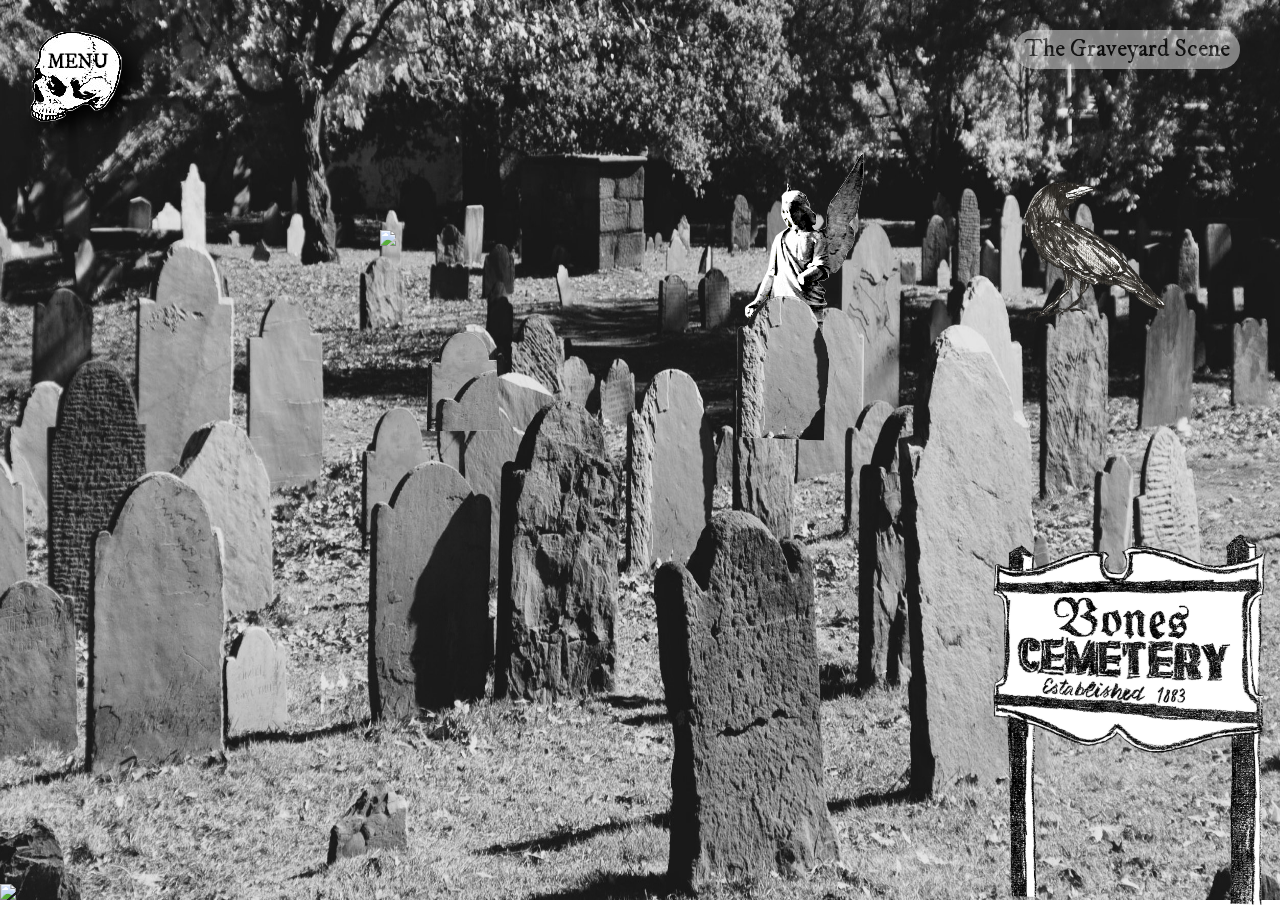
==== docs/site_game_page_1.html @ 40d25200 "fichiers initiaux" ====
<!DOCTYPE HTML>
<html>
	<head>

		<!-- type de document, encodage des caractères -->
		<meta http-equiv="content-type" content="text/html; charset=utf-8">

		<!-- empêcher le référencement -->
		<meta name="robots" content="noindex, nofollow, noarchive" />

		<!-- pour les mobiles -->
		<meta name="viewport" content="width=device-width, user-scalable=yes, initial-scale=1.0" />

		<!-- titre affiché dans l'onglet du navigateur et sur les moteurs de recherche -->
		<title>Find The Crow Graveyard Scene</title>
		<link rel="icon" href="images/cursor_2.png" type="image/png">

		<!-- texte de description affiché par les moteurs de recherche -->
		<meta name="description" content="">

		<link rel="stylesheet" href="css/style_site_game_page_1.css">

		<!-- liens vers les fichiers et librairies JavaScript -->
		<script src="js/jquery-3.7.1.min.js"></script>
		<script src="js/script_site_game_page_1.js"></script>
	</head>

	<body>

		<a id="top"></a>

		<header>
			<h2>The Graveyard Scene</h2>
		</header>

		<main>
			<img class="crow etat1" src="images/crow2.png" />
			<img class="fond" src="images/graveyardcrop.jpg">
			<img class="statue" src="images/statuemontmartrecrop.png">
			<img class="statueange" src="images/statuenet.png">
			<img class="sign" src="images/cemetery sign.png">
			<img class="stone" src="images/gravestone1.png">
			<img class="montparnasse" src="images/montparnasse.png">
			<img class="stone2" src="images/gravestone2.png">

			
			<!-- MENU SET UP-->
			
			<img onclick="openNav()" class="skull" src="images/skull4.png" />

			<div id="mySidenav" class="sidenav">
			  <a href="javascript:void(0)" class="closebtn" onclick="closeNav()">&times;</a>
			  <a href="site_find_the_crow.html">Home</a>
			  <a href="site_game_page_1.html">The Graveyard</a>
			  <a href="site_game_page_2.html">The Ruin</a>
			  <a href="site_game_page_3.html">The Church</a>
			  <a href="site_game_page_4.html">The Forest</a>
			  <a href="site_game_page_5.html">The House</a>
			  <a href="site_game_page_6.html">Skip to the end</a>
			</div>
		</main>

		<footer>
		</footer>
		
	</body>
</html>
---- docs/css/style_site_game_page_1.css ----
/* ----------------------------- */
/* Reset CSS
/* ----------------------------- */

@charset "UTF-8";
html {
  /* on s'arrange pour que 1rem soit égal à 10px */
  font-size: 62.5%;
  /* IE9-IE11 */
  font-size: calc(1em * 0.625);
}

/* la suite du reset permet d'enlever les marges par défaut créées par les navigateurs */
/* et de donner un comportement plus intuitif aux principaux éléments */

html {
  box-sizing: border-box;
}
*,
*:before,
*:after {
  box-sizing: inherit;
}
html, body, div, span, applet, object, iframe,
h1, h2, h3, h4, h5, h6, p, blockquote, pre,
a, abbr, acronym, address, big, cite, code,
del, dfn, em, img, ins, kbd, q, s, samp,
small, strike, strong, sub, sup, tt, var,
b, u, i, center,
dl, dt, dd, ol, ul, li,
fieldset, form, label, legend,
table, caption, tbody, tfoot, thead, tr, th, td,
article, aside, canvas, details, embed, 
figure, figcaption, footer, header, hgroup, 
menu, nav, output, ruby, section, summary,
time, mark, audio, video {
  margin: 0;
  padding: 0;
  border: 0;
  vertical-align: baseline;
}
article, aside, details, figcaption, figure, 
footer, header, hgroup, menu, nav, section {
  display: block;
}
ol, ul, menu {
  list-style: none;
}
blockquote, q {
  quotes: none;
}
blockquote:before, blockquote:after,
q:before, q:after {
  content: '';
  content: none;
}
table {
  border-collapse: collapse;
  border-spacing: 0;
}
img{
  max-width: 100%;
  height: auto;
}
a{
  color: inherit;
  text-decoration: none;
}
h1, h2, h3, h4, h5{
  font-weight: normal;
}
*[role='button']{
	cursor: pointer;
	user-select: none;
}

/* ----------------------------- */
/* Fonts 
/* ----------------------------- */

@font-face {
    font-family: 'IM FELL Regular';
    src: url('../fonts/IM_FELL_DW_Pica_Roman.woff') format('woff');
    font-weight: normal;
    font-style: normal;
    font-display: swap;
}

@font-face {
    font-family: 'IM FELL Italic';
    src: url('../fonts/IM_FELL_DW_Pica_Italic.woff') format('woff');
    font-weight: normal;
    font-style: italic;
    font-display: swap;
}

@font-face {
    font-family: 'RoutedGothic';
    src: url('../fonts/RoutedGothic.woff') format('woff');
    font-weight: normal;
    font-style: normal;
    font-display: swap;
}

body{
  font-family: 'Helvetica', Arial, sans-serif;
  font-size: 1.6rem; /* 1.6rem = 16px dans notre cas */
  line-height: 1.2;
}

/* ----------------------------- */
/* MENU SET UP
/* ----------------------------- */

/* SKULL MENU */

.skull{
  position: absolute;
  top: 30px;
  left: 30px;
  filter: drop-shadow(black 1rem 1rem 10px);
}

.skull:hover{
  filter: invert(100%);
}

/* The side navigation menu */
.sidenav {
  height: 100%; /* 100% Full-height */
  width: 0;
  position: fixed; /* Stay in place */
  z-index: 1; /* Stay on top */
  top: 0; /* Stay at the top */
  left: 0;
  background-color: #e8e8e8; /* Light grey*/
  overflow-x: hidden; /* Disable horizontal scroll */
  padding-top: 60px; /* Place content 60px from the top */
  transition: 0.5s; 
}

/* The navigation menu links */
.sidenav a {
  font-family: "IM FELL Regular";
  padding: 8px 8px 8px 32px;
  text-decoration: none;
  font-size: 30px;
  line-height: 40px;
  color: #111;
  display: block;
  transition: 0.3s;
  text-wrap: nowrap;
}

/* When you mouse over the navigation links, change their color */
.sidenav a:hover {
  font-family: 'IM FELL Italic';
  color: #91C4F2;
}

/* Position and style the close button (top right corner) */
.sidenav .closebtn {
  position: absolute;
  top: 0;
  right: 25px;
  font-size: 36px;
  margin-left: 50px;
}

/* Style page content - use this if you want to push the page content to the right when you open the side navigation */
#main {
  transition: margin-left .5s;
  padding: 20px;
}

/* On smaller screens, where height is less than 450px, change the style of the sidenav (less padding and a smaller font size) */
@media screen and (max-height: 450px) {
  .sidenav {padding-top: 15px;}
  .sidenav a {font-size: 18px;}
}

/* ----------------------------- */
/* Design général
/* ----------------------------- */

/* TITLE */

h2{
  font-family: 'IM FELL Regular' ;
  position: absolute;
  top: 30px;
  right: 40px;
  color: black;
  background-color: #e8e8e8;
  background-opacity: 70%;
  border-radius: 1em;
  padding: 5px;
  padding-left: 10px;
  padding-right: 10px;
  opacity: 50%;
}

/* ELEMENTS DE DECOR */

.fond{
  position: absolute;
  top: 0px;
  left: 0px;
  width: 100vw;
  height: 100vh;
  z-index: -1;
}

.statue{
  position: absolute;
  bottom: 0px;
}

.statueange{
  position: absolute;
  top: 150px;
  left: 700px;
  transform: scaleX(-1.0);
}

.sign{
  position: absolute;
  bottom: 0px;
  right: 10px;
  width: 22%;
  transform: rotate(2deg);
}

.stone{
  position: absolute;
  top: 290px;
  left: 730px;
  width: 8%;
}

.stone2{
  position: absolute;
  top: 326px;
  left: 424px;
  width: 6.3%;
}

.montparnasse{
  position: absolute;
  top: 230px;
  left: 380px;
  width: 6%;
}

/* CROW */

.crow.etat1{
  width: 150px;
  height: 150px;
  position: absolute;
  right: 108px;
  top: 175px;
  z-index: 1;
}

.crow.etat2{
  width: 100px;
  height: 100px;
  position: absolute;
  left: 605px;
  top: 240px;
  transform: scaleX(-1.0);
}

.crow.etat3{
  width: 90px;
  height: 90px;
  position: absolute;
  left: 200px;
  top: 212px;
  z-index: 1;
}
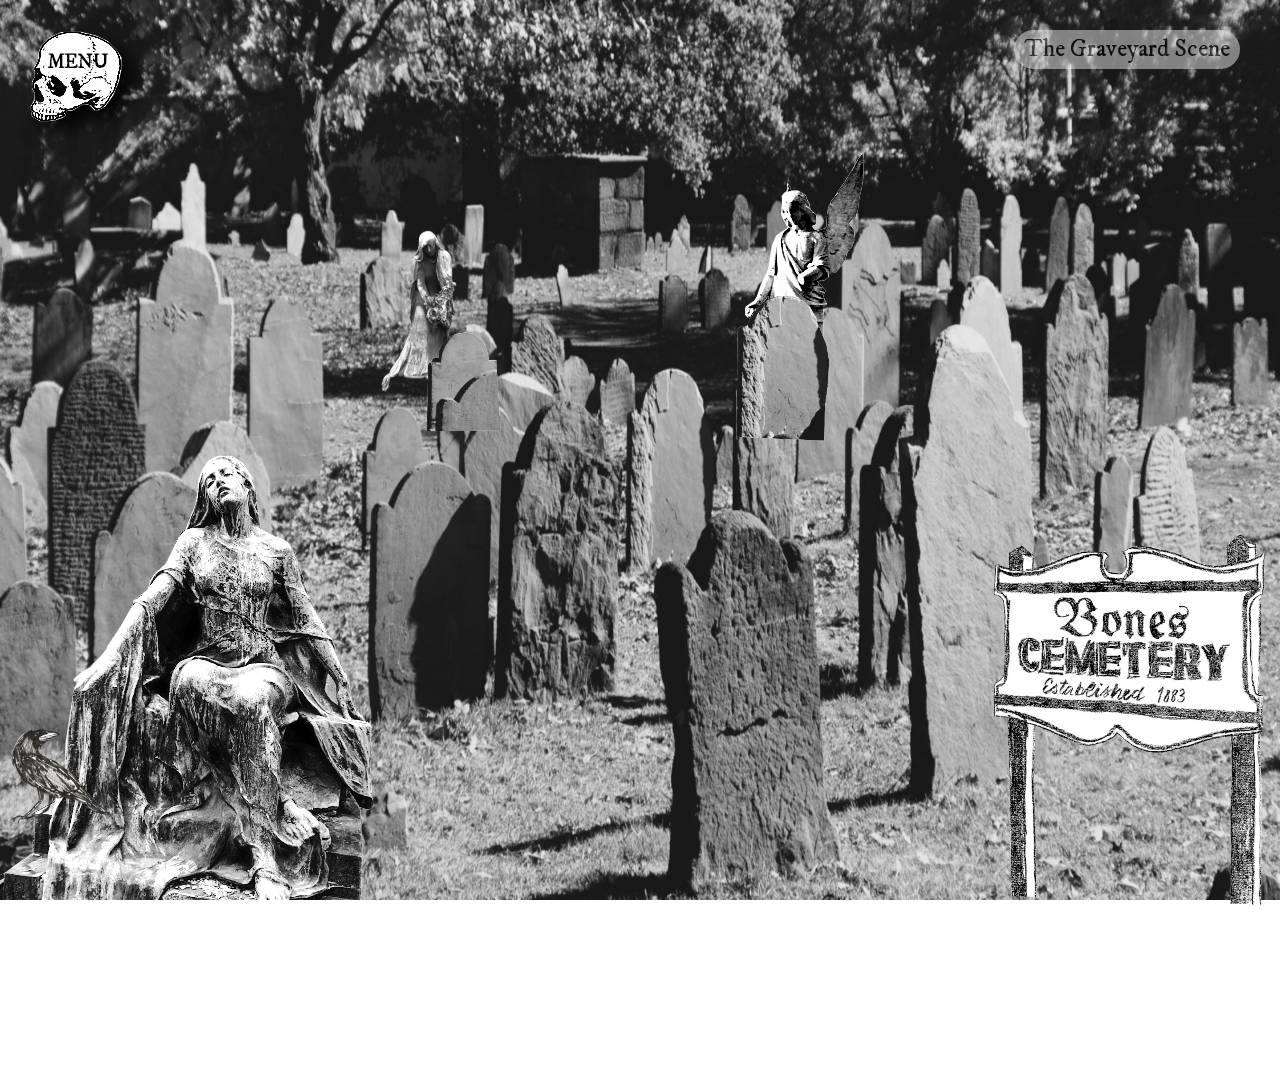
==== commit 4cd1ff01: "mobile version update" ====
--- a/docs/site_game_page_1.html
+++ b/docs/site_game_page_1.html
@@ -34,14 +34,16 @@
 		</header>
 
 		<main>
-			<img class="crow etat1" src="images/crow2.png" />
-			<img class="fond" src="images/graveyardcrop.jpg">
-			<img class="statue" src="images/statuemontmartrecrop.png">
+			<img class="crow etat1" src="images/crow2_light.png" />
+			<img class="fond" src="images/graveyardcrop_light.jpg">
+			<img class="statue" src="images/statuemontmartrecrop.PNG">
 			<img class="statueange" src="images/statuenet.png">
-			<img class="sign" src="images/cemetery sign.png">
+			<img class="sign" src="images/cemetery_sign_light.png">
 			<img class="stone" src="images/gravestone1.png">
-			<img class="montparnasse" src="images/montparnasse.png">
+			<img class="montparnasse" src="images/montparnasse.PNG">
 			<img class="stone2" src="images/gravestone2.png">
+
+			<img class="mobile_background" src="images/graveyardcrop_mobile.jpg">
 
 			
 			<!-- MENU SET UP-->
@@ -50,7 +52,7 @@
 
 			<div id="mySidenav" class="sidenav">
 			  <a href="javascript:void(0)" class="closebtn" onclick="closeNav()">&times;</a>
-			  <a href="site_find_the_crow.html">Home</a>
+			  <a href="index.html">Home</a>
 			  <a href="site_game_page_1.html">The Graveyard</a>
 			  <a href="site_game_page_2.html">The Ruin</a>
 			  <a href="site_game_page_3.html">The Church</a>
--- a/docs/css/style_site_game_page_1.css
+++ b/docs/css/style_site_game_page_1.css
@@ -130,7 +130,7 @@
   height: 100%; /* 100% Full-height */
   width: 0;
   position: fixed; /* Stay in place */
-  z-index: 1; /* Stay on top */
+  z-index: 2; /* Stay on top */
   top: 0; /* Stay at the top */
   left: 0;
   background-color: #e8e8e8; /* Light grey*/
@@ -205,9 +205,7 @@
 .fond{
   position: absolute;
   top: 0px;
-  left: 0px;
-  width: 100vw;
-  height: 100vh;
+  height: 100%;
   z-index: -1;
 }
 
@@ -252,14 +250,18 @@
   width: 6%;
 }
 
+.mobile_background{
+  opacity: 0
+}
+
 /* CROW */
 
 .crow.etat1{
-  width: 150px;
-  height: 150px;
-  position: absolute;
-  right: 108px;
-  top: 175px;
+  width: 100px;
+  height: 100px;
+  position: absolute;
+  left: 10px;
+  bottom: 75px;
   z-index: 1;
 }
 
@@ -279,4 +281,116 @@
   left: 200px;
   top: 212px;
   z-index: 1;
+}
+
+/* ----------------------------- */
+/* PHONES & SMALL SCREENS
+/* ----------------------------- */
+
+@media screen and (max-width: 730px){
+
+  .skull{
+    position: absolute;
+    top: 20px;
+    left: 20px;
+    filter: drop-shadow(black 1rem 1rem 10px);
+    width: 70px;
+  }
+
+  h2{
+    position: absolute;
+    top: 30px;
+    right: 20px;
+  }
+
+  .sign{
+    position: absolute;
+    bottom: 0px;
+    right: 10px;
+    width: 50%;
+    transform: rotate(2deg);
+  }
+  
+  .mobile_background{
+    position: absolute;
+    top: 0px;
+    width: auto;
+    height: 100%;
+    opacity: 1;
+    z-index: -1;
+  }
+
+  .fond{
+    opacity: 0;
+    position: absolute;
+    left: 0px;
+    top: 0px;
+  }
+
+  .stone{
+    opacity: 0;
+    position: absolute;
+    left: 0px;
+    top: 0px;
+  }
+
+  .stone2{
+    opacity: 0;
+    position: absolute;
+    left: 0px;
+    top: 0px;
+  }
+
+  .statue{
+    position: absolute;
+    bottom: 0px;
+  }
+
+  .statueange{
+    opacity: 0;
+    position: absolute;
+    left: 0px;
+    top: 0px;
+  }
+
+  .montparnasse{
+    position: absolute;
+    top: 75px;
+    left: 120px;
+    width: 20%;
+    z-index: 0;
+  }
+
+  /* CROW */
+
+  .crow.etat1{
+    width: 80px;
+    height: 80px;
+    position: absolute;
+    left: 10px;
+    top: 80%;
+    z-index: 1;
+  }
+
+  .crow.etat2{
+    width: 100px;
+    height: 100px;
+    position: absolute;
+    left: 170px;
+    top: 340px;
+    transform: scaleX(-1.0);
+    z-index: 1;
+  }
+
+  .crow.etat3{
+    width: 40px;
+    height: 40px;
+    position: absolute;
+    left: 20px;
+    top: 110px;
+    z-index: 1;
+  }
+
+
+
 }
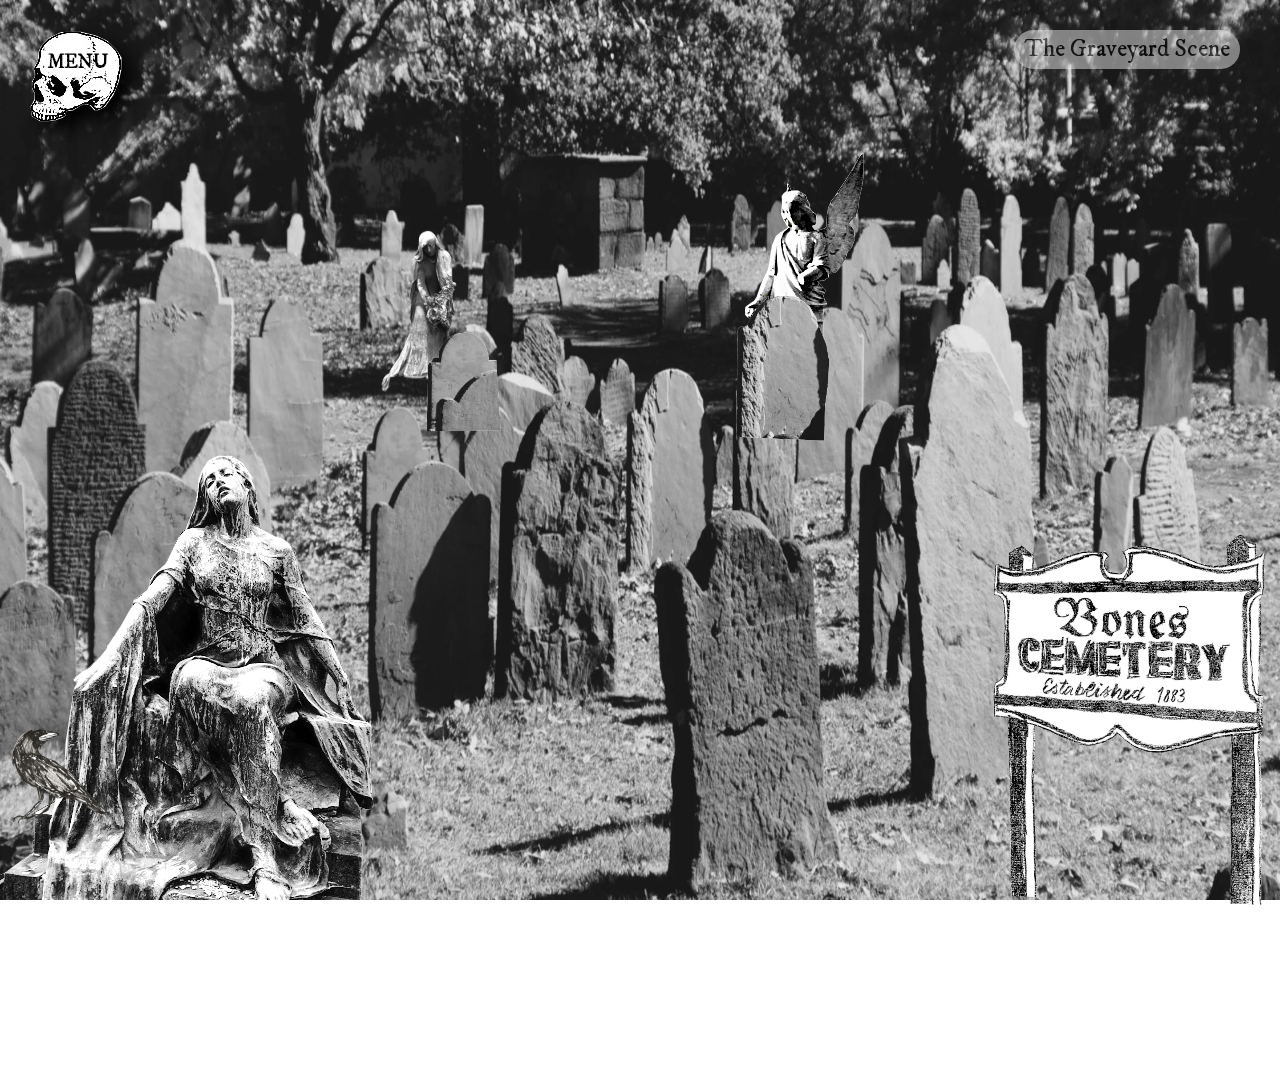
==== commit fa7f23ae: "webp images" ====
--- a/docs/site_game_page_1.html
+++ b/docs/site_game_page_1.html
@@ -35,7 +35,7 @@
 
 		<main>
 			<img class="crow etat1" src="images/crow2_light.png" />
-			<img class="fond" src="images/graveyardcrop_light.jpg">
+			<img class="fond" src="images/graveyardcrop_light.webp">
 			<img class="statue" src="images/statuemontmartrecrop.PNG">
 			<img class="statueange" src="images/statuenet.png">
 			<img class="sign" src="images/cemetery_sign_light.png">
@@ -43,7 +43,7 @@
 			<img class="montparnasse" src="images/montparnasse.PNG">
 			<img class="stone2" src="images/gravestone2.png">
 
-			<img class="mobile_background" src="images/graveyardcrop_mobile.jpg">
+			<img class="mobile_background" src="images/graveyardcrop_mobile.webp">
 
 			
 			<!-- MENU SET UP-->
